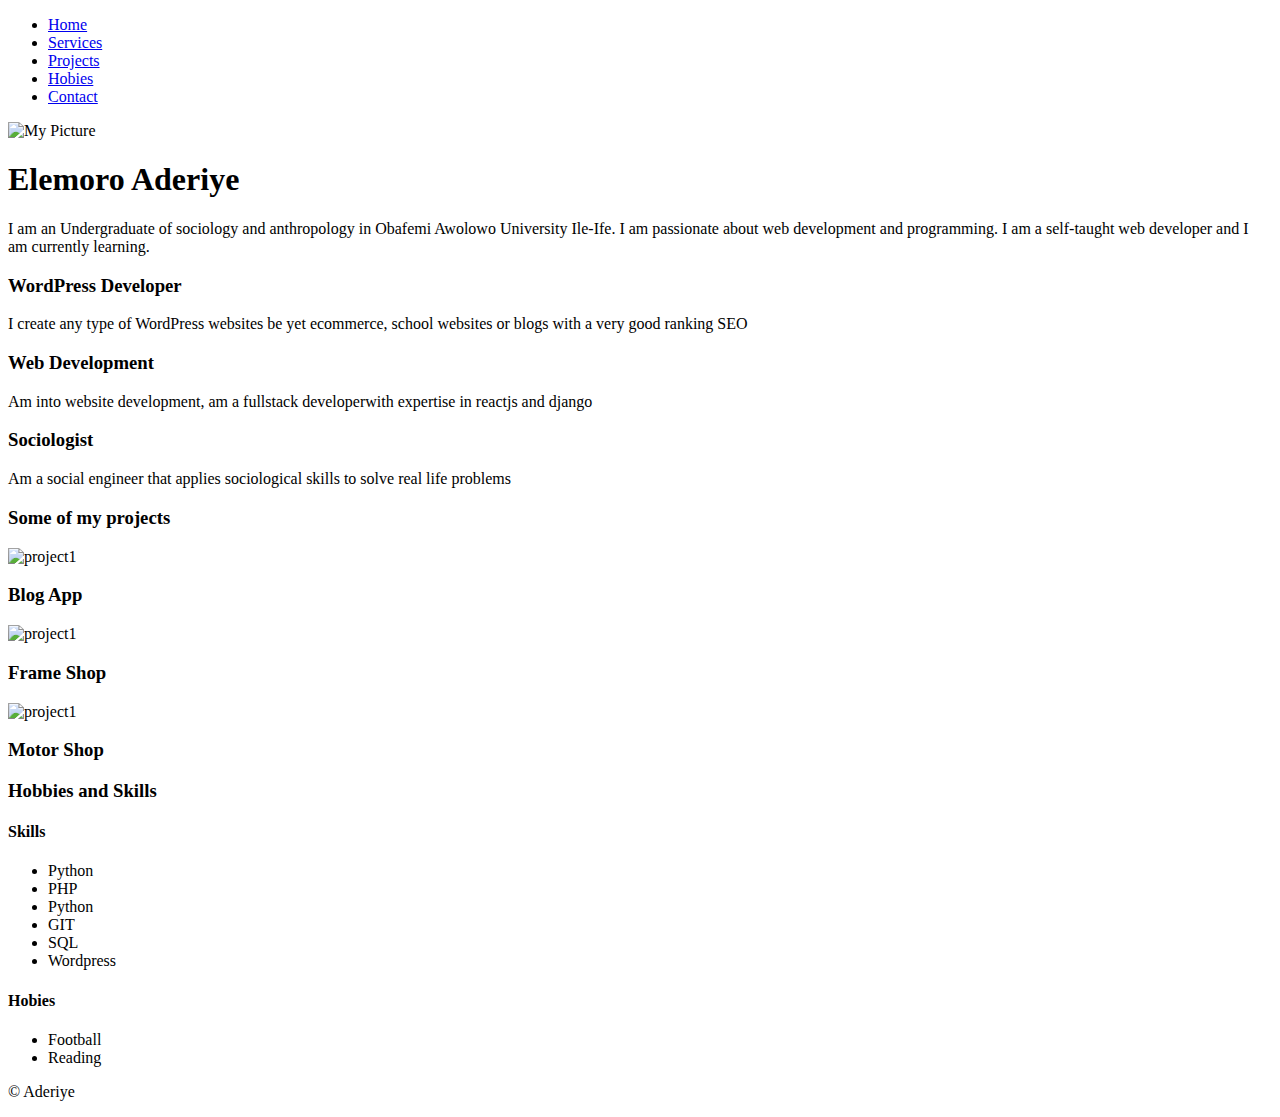
==== index.html @ fc311b65 "Create index.html" ====
<!DOCTYPE html>
<html lang="en">

<head>
    <meta charset="UTF-8">
    <meta http-equiv="X-UA-Compatible" content="IE=edge">
    <meta name="viewport" content="width=device-width, initial-scale=1.0">
    <link rel="stylesheet" href="styles.css">
    <title>Portfolio Project</title>
</head>

<body>

    <!-- Header -->
    <header>
        <div class="container">
            <nav class="nav">
                <ul>
                    <li class="current"><a href="/index.html">Home</a></li>
                    <li class=><a href="#services">Services</a></li>
                    <li><a href="#projects">Projects</a></li>     
                    <li><a href="#hobies">Hobies</a></li>                                     

                    <li><a href="contact.html" target="_blank">Contact</a></li>
                </ul>
            </nav>
        </div>
    </header>

    <!-- Body-->
    <main>
        <div class="container">
            <section class="about-me" id="home">
                <div class="profile-img">
                    <img src="images/mypic.jpg" alt="My Picture">
                </div>
                <div class="profile-text">
                    <h1>Elemoro Aderiye</h1>
                    <p>I am an Undergraduate of sociology and anthropology in Obafemi Awolowo University Ile-Ife. I am passionate 
                        about web development and programming. I am a self-taught web developer and I am currently learning.
                    </p>
            </section>

            <!-- services section-->
            <section class="container" id="services">
                <div class="services">
                    <div class="item">
                        
                        <h3>WordPress Developer</h3>
                        <p> I create any type of WordPress websites be yet ecommerce, school websites or blogs with a very good ranking SEO  </p>
                    </div>
                    <div class="item">
                        
                        <h3>Web Development</h3>
                        <p> Am into website development, am a fullstack developerwith expertise in reactjs and django</p>
                    </div>
                    <div class="item">
                        
                        <h3>Sociologist</h3>
                        <p>Am a social engineer that applies sociological skills to solve real life problems</p>
                    </div>
                </div>
            </section>

            <!-- Projects sections -->
            <section class="projects" id="projects">
                <h3 class="project-header">Some of my projects</h3>

                <div class="project-flex">

                    <div class="project-item">
                        <img src="images/blog.png" alt="project1">
                        <h3>Blog App</h3>
                    </div>

                    <div class="project-item">
                        <img src="images/blog2.png" alt="project1">
                        <h3>Frame Shop</h3>
                    </div>

                    <div class="project-item">
                        <img src="images/motors.png" alt="project1">
                        <h3>Motor Shop</h3>
                    </div>
                </div>
            </section>

            <!--Hobies and Skills-->
            <section class="hobies" id="hobies">
                <h3 class="hs-header">Hobbies and Skills </h3>

                <div class="box">


                    <div class="skills box-item">
                        <h4>Skills</h4>
                        <ul>
                            <li>Python</li>
                            <li>PHP</li>
                            <li>Python</li>
                            <li>GIT</li>
                            <li>SQL</li>
                            <li>Wordpress</li>
                        </ul>
                    </div>


                    <div class="hobies box-item">
                        <h4>Hobies</h4>
                        <ul>
                            <li>Football</li>
                            <li>Reading</li>
                        </ul>
                    </div>




                </div>



            </section>


        </div>
        </div>
    </main>

    <!-- Footer -->
    <footer>
        <!-- <div>Icons made by <a href="https://www.flaticon.com/authors/flatart-icons"
                title="flatart_icons">flatart_icons</a> from <a href="https://www.flaticon.com/"
                title="Flaticon">www.flaticon.com</a></div>
        <div>Icons made by <a href="https://www.freepik.com" title="Freepik">Freepik</a> from <a
                href="https://www.flaticon.com/" title="Flaticon">www.flaticon.com</a></div>
        <div>Icons made by <a href="https://www.flaticon.com/authors/surang" title="surang">surang</a> from <a
                href="https://www.flaticon.com/" title="Flaticon">www.flaticon.com</a></div> -->
                <p>&copy; Aderiye</p>
    </footer>

</body>

</html>
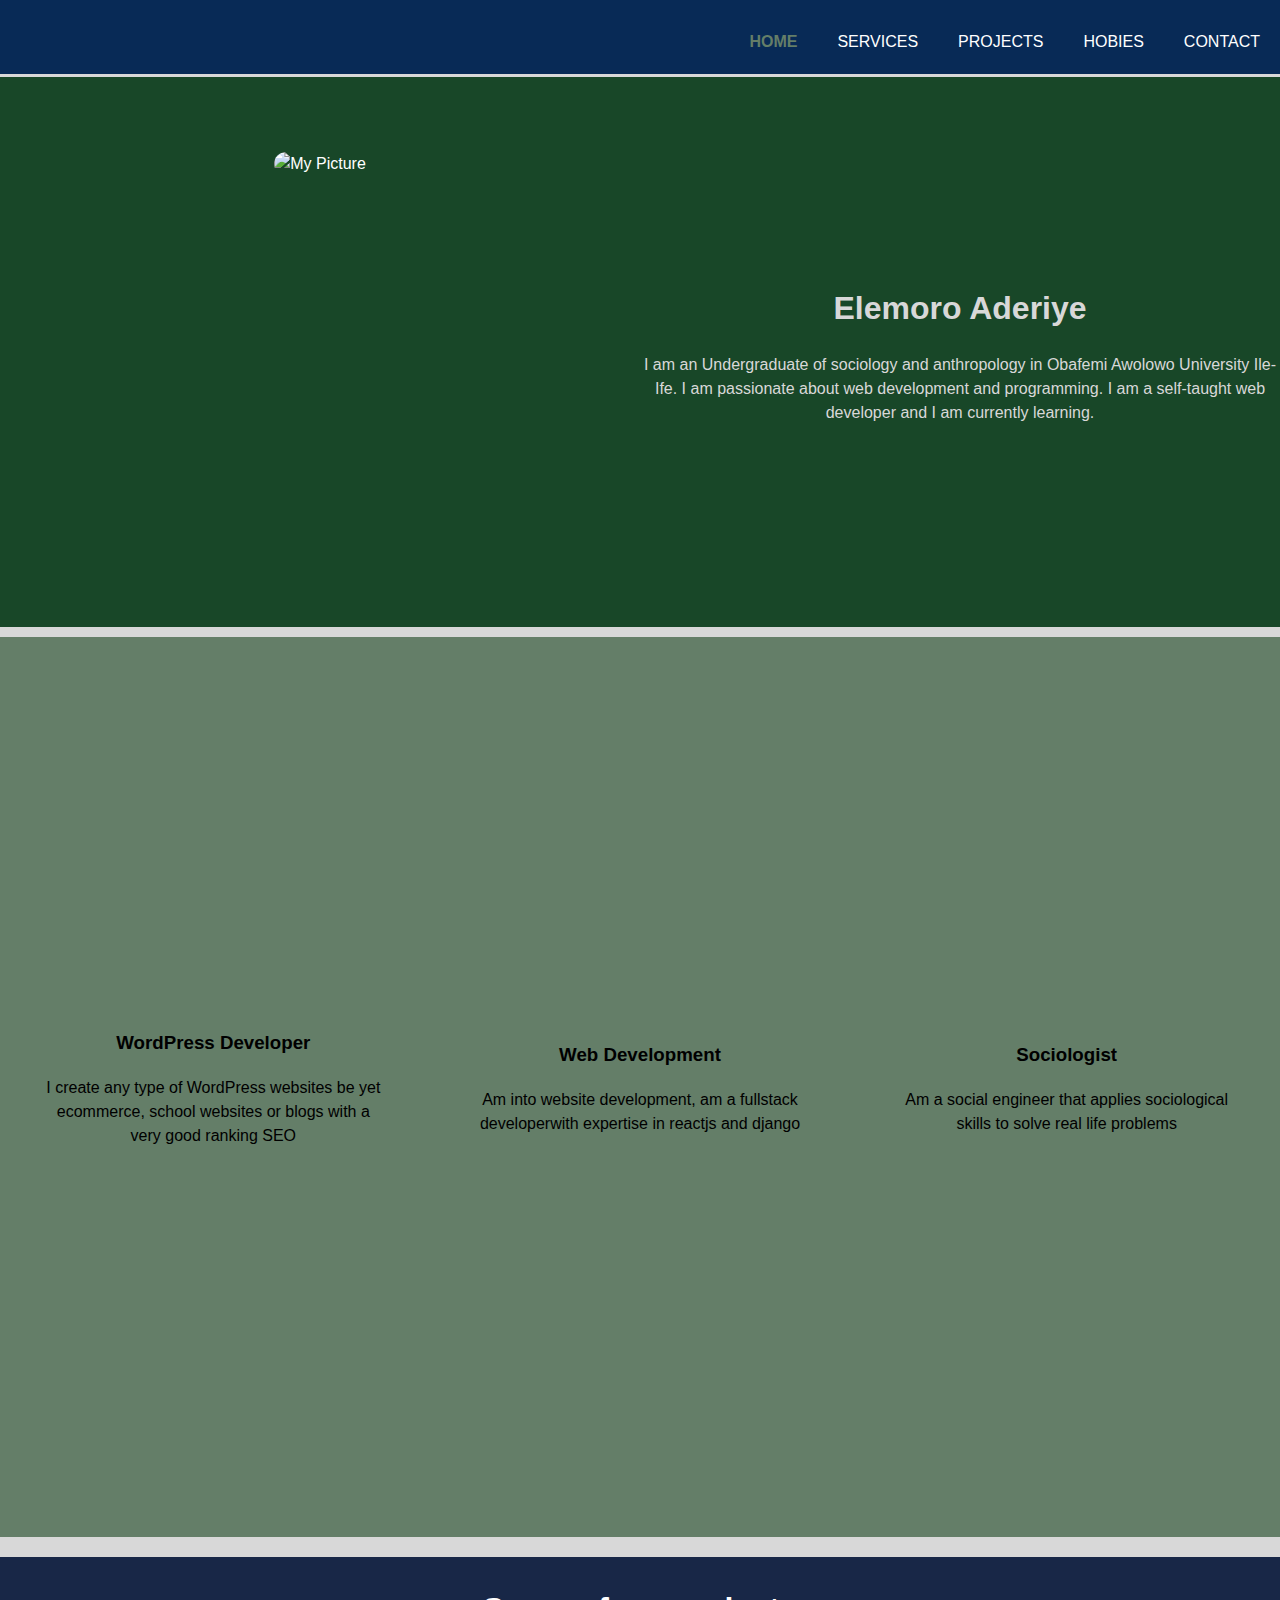
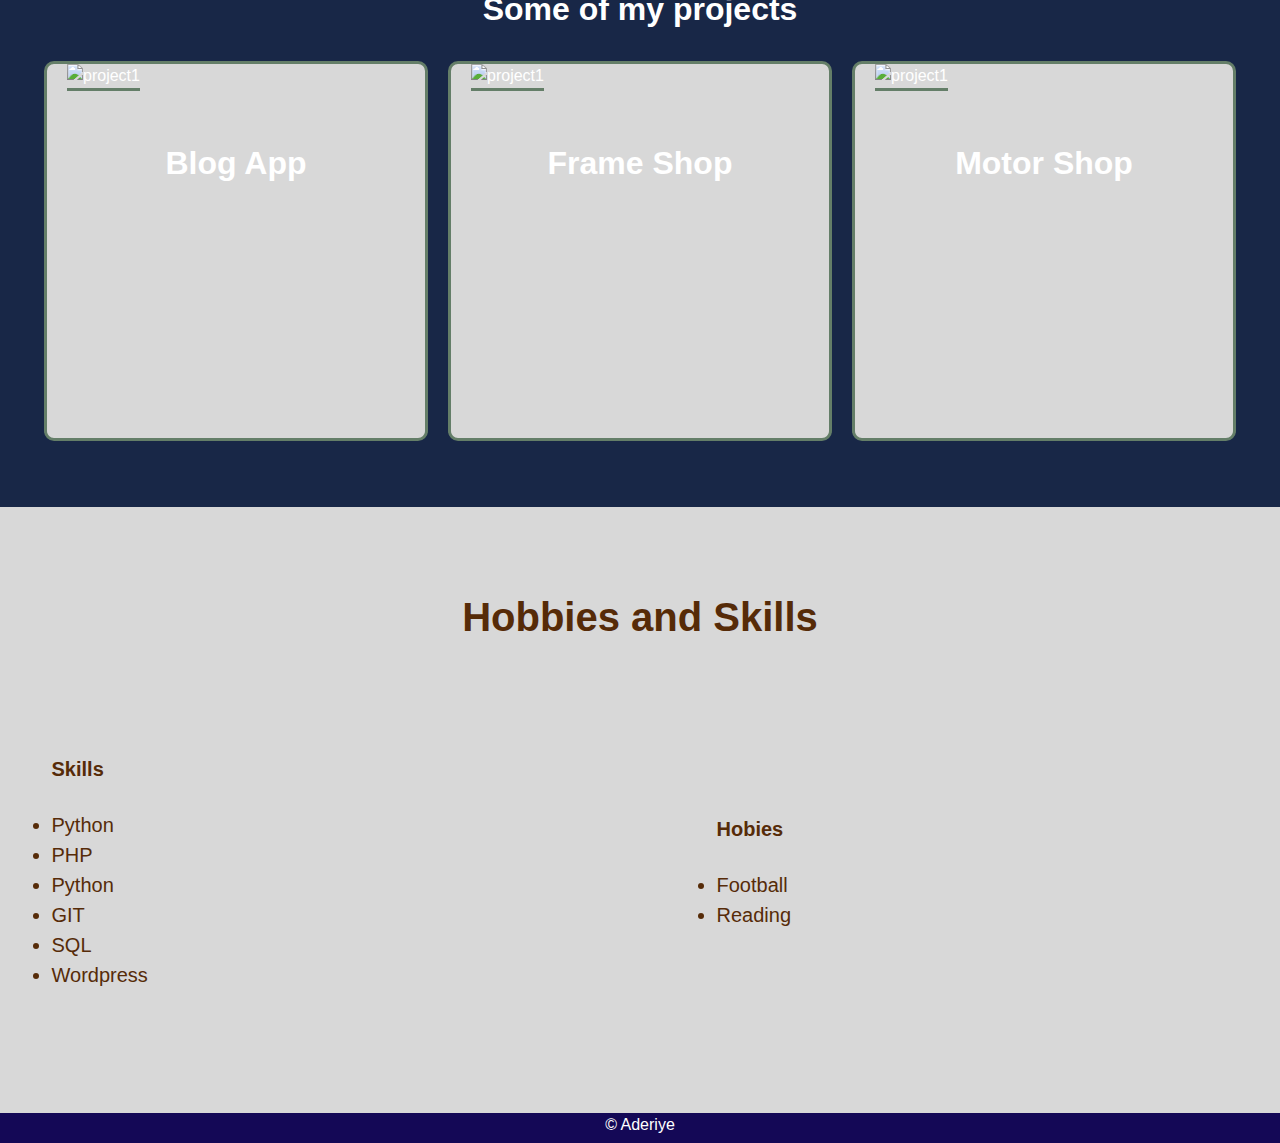
==== commit a79171fb: "Add files via upload" ====
--- a/index.html
+++ b/index.html
@@ -1,144 +1,144 @@
-<!DOCTYPE html>
-<html lang="en">
-
-<head>
-    <meta charset="UTF-8">
-    <meta http-equiv="X-UA-Compatible" content="IE=edge">
-    <meta name="viewport" content="width=device-width, initial-scale=1.0">
-    <link rel="stylesheet" href="styles.css">
-    <title>Portfolio Project</title>
-</head>
-
-<body>
-
-    <!-- Header -->
-    <header>
-        <div class="container">
-            <nav class="nav">
-                <ul>
-                    <li class="current"><a href="/index.html">Home</a></li>
-                    <li class=><a href="#services">Services</a></li>
-                    <li><a href="#projects">Projects</a></li>     
-                    <li><a href="#hobies">Hobies</a></li>                                     
-
-                    <li><a href="contact.html" target="_blank">Contact</a></li>
-                </ul>
-            </nav>
-        </div>
-    </header>
-
-    <!-- Body-->
-    <main>
-        <div class="container">
-            <section class="about-me" id="home">
-                <div class="profile-img">
-                    <img src="images/mypic.jpg" alt="My Picture">
-                </div>
-                <div class="profile-text">
-                    <h1>Elemoro Aderiye</h1>
-                    <p>I am an Undergraduate of sociology and anthropology in Obafemi Awolowo University Ile-Ife. I am passionate 
-                        about web development and programming. I am a self-taught web developer and I am currently learning.
-                    </p>
-            </section>
-
-            <!-- services section-->
-            <section class="container" id="services">
-                <div class="services">
-                    <div class="item">
-                        
-                        <h3>WordPress Developer</h3>
-                        <p> I create any type of WordPress websites be yet ecommerce, school websites or blogs with a very good ranking SEO  </p>
-                    </div>
-                    <div class="item">
-                        
-                        <h3>Web Development</h3>
-                        <p> Am into website development, am a fullstack developerwith expertise in reactjs and django</p>
-                    </div>
-                    <div class="item">
-                        
-                        <h3>Sociologist</h3>
-                        <p>Am a social engineer that applies sociological skills to solve real life problems</p>
-                    </div>
-                </div>
-            </section>
-
-            <!-- Projects sections -->
-            <section class="projects" id="projects">
-                <h3 class="project-header">Some of my projects</h3>
-
-                <div class="project-flex">
-
-                    <div class="project-item">
-                        <img src="images/blog.png" alt="project1">
-                        <h3>Blog App</h3>
-                    </div>
-
-                    <div class="project-item">
-                        <img src="images/blog2.png" alt="project1">
-                        <h3>Frame Shop</h3>
-                    </div>
-
-                    <div class="project-item">
-                        <img src="images/motors.png" alt="project1">
-                        <h3>Motor Shop</h3>
-                    </div>
-                </div>
-            </section>
-
-            <!--Hobies and Skills-->
-            <section class="hobies" id="hobies">
-                <h3 class="hs-header">Hobbies and Skills </h3>
-
-                <div class="box">
-
-
-                    <div class="skills box-item">
-                        <h4>Skills</h4>
-                        <ul>
-                            <li>Python</li>
-                            <li>PHP</li>
-                            <li>Python</li>
-                            <li>GIT</li>
-                            <li>SQL</li>
-                            <li>Wordpress</li>
-                        </ul>
-                    </div>
-
-
-                    <div class="hobies box-item">
-                        <h4>Hobies</h4>
-                        <ul>
-                            <li>Football</li>
-                            <li>Reading</li>
-                        </ul>
-                    </div>
-
-
-
-
-                </div>
-
-
-
-            </section>
-
-
-        </div>
-        </div>
-    </main>
-
-    <!-- Footer -->
-    <footer>
-        <!-- <div>Icons made by <a href="https://www.flaticon.com/authors/flatart-icons"
-                title="flatart_icons">flatart_icons</a> from <a href="https://www.flaticon.com/"
-                title="Flaticon">www.flaticon.com</a></div>
-        <div>Icons made by <a href="https://www.freepik.com" title="Freepik">Freepik</a> from <a
-                href="https://www.flaticon.com/" title="Flaticon">www.flaticon.com</a></div>
-        <div>Icons made by <a href="https://www.flaticon.com/authors/surang" title="surang">surang</a> from <a
-                href="https://www.flaticon.com/" title="Flaticon">www.flaticon.com</a></div> -->
-                <p>&copy; Aderiye</p>
-    </footer>
-
-</body>
-
-</html>
+<!DOCTYPE html>
+<html lang="en">
+
+<head>
+    <meta charset="UTF-8">
+    <meta http-equiv="X-UA-Compatible" content="IE=edge">
+    <meta name="viewport" content="width=device-width, initial-scale=1.0">
+    <link rel="stylesheet" href="styles.css">
+    <title>Portfolio Project</title>
+</head>
+
+<body>
+
+    <!-- Header -->
+    <header>
+        <div class="container">
+            <nav class="nav">
+                <ul>
+                    <li class="current"><a href="/index.html">Home</a></li>
+                    <li class=><a href="#services">Services</a></li>
+                    <li><a href="#projects">Projects</a></li>     
+                    <li><a href="#hobies">Hobies</a></li>                                     
+
+                    <li><a href="contact.html" target="_blank">Contact</a></li>
+                </ul>
+            </nav>
+        </div>
+    </header>
+
+    <!-- Body-->
+    <main>
+        <div class="container">
+            <section class="about-me" id="home">
+                <div class="profile-img">
+                    <img src="images/mypic.jpg" alt="My Picture">
+                </div>
+                <div class="profile-text">
+                    <h1>Elemoro Aderiye</h1>
+                    <p>I am an Undergraduate of sociology and anthropology in Obafemi Awolowo University Ile-Ife. I am passionate 
+                        about web development and programming. I am a self-taught web developer and I am currently learning.
+                    </p>
+            </section>
+
+            <!-- services section-->
+            <section class="container" id="services">
+                <div class="services">
+                    <div class="item">
+                        
+                        <h3>WordPress Developer</h3>
+                        <p> I create any type of WordPress websites be yet ecommerce, school websites or blogs with a very good ranking SEO  </p>
+                    </div>
+                    <div class="item">
+                        
+                        <h3>Web Development</h3>
+                        <p> Am into website development, am a fullstack developerwith expertise in reactjs and django</p>
+                    </div>
+                    <div class="item">
+                        
+                        <h3>Sociologist</h3>
+                        <p>Am a social engineer that applies sociological skills to solve real life problems</p>
+                    </div>
+                </div>
+            </section>
+
+            <!-- Projects sections -->
+            <section class="projects" id="projects">
+                <h3 class="project-header">Some of my projects</h3>
+
+                <div class="project-flex">
+
+                    <div class="project-item">
+                        <img src="images/blog.png" alt="project1">
+                        <h3>Blog App</h3>
+                    </div>
+
+                    <div class="project-item">
+                        <img src="images/blog2.png" alt="project1">
+                        <h3>Frame Shop</h3>
+                    </div>
+
+                    <div class="project-item">
+                        <img src="images/motors.png" alt="project1">
+                        <h3>Motor Shop</h3>
+                    </div>
+                </div>
+            </section>
+
+            <!--Hobies and Skills-->
+            <section class="hobies" id="hobies">
+                <h3 class="hs-header">Hobbies and Skills </h3>
+
+                <div class="box">
+
+
+                    <div class="skills box-item">
+                        <h4>Skills</h4>
+                        <ul>
+                            <li>Python</li>
+                            <li>PHP</li>
+                            <li>Python</li>
+                            <li>GIT</li>
+                            <li>SQL</li>
+                            <li>Wordpress</li>
+                        </ul>
+                    </div>
+
+
+                    <div class="hobies box-item">
+                        <h4>Hobies</h4>
+                        <ul>
+                            <li>Football</li>
+                            <li>Reading</li>
+                        </ul>
+                    </div>
+
+
+
+
+                </div>
+
+
+
+            </section>
+
+
+        </div>
+        </div>
+    </main>
+
+    <!-- Footer -->
+    <footer>
+        <!-- <div>Icons made by <a href="https://www.flaticon.com/authors/flatart-icons"
+                title="flatart_icons">flatart_icons</a> from <a href="https://www.flaticon.com/"
+                title="Flaticon">www.flaticon.com</a></div>
+        <div>Icons made by <a href="https://www.freepik.com" title="Freepik">Freepik</a> from <a
+                href="https://www.flaticon.com/" title="Flaticon">www.flaticon.com</a></div>
+        <div>Icons made by <a href="https://www.flaticon.com/authors/surang" title="surang">surang</a> from <a
+                href="https://www.flaticon.com/" title="Flaticon">www.flaticon.com</a></div> -->
+                <p>&copy; Aderiye</p>
+    </footer>
+
+</body>
+
+</html>--- a/styles.css
+++ b/styles.css
@@ -0,0 +1,235 @@
+/* Set box sizing to border box*/
+* {
+    box-sizing: border-box;
+}
+
+/* Reset body margin, padding and set font*/
+body {
+    margin: 0;
+    padding: 0;
+    font: 16px/1.5 Arial, Helvetica, sans-serif;
+    background-color: #D8D8D8;
+}
+
+
+.container {
+ width: 100%;
+ margin: auto;
+ overflow: hidden;
+}
+
+ul{
+    margin: 0;
+    padding: 0;   
+}
+
+/* Header */
+header {
+    background: #082a56;
+    color: #fff;
+    padding-top:30px;
+    border-bottom: #D8D8D8 solid 3px;
+
+}
+
+nav a {
+    color: rgb(255, 255, 255);
+    text-decoration: none;
+    text-transform: uppercase;
+}
+
+.nav li {
+    float: left;
+    display: inline;
+    padding: 0 20px;
+}
+.nav {
+    float: right;
+    margin-bottom: 20px;
+}
+
+nav .current a{
+    font-weight: bold;
+    color: #647E68;
+}
+
+nav a:hover{
+    color: #D8D8D8;
+    font-weight: bold;
+}
+
+section{
+     min-height: 550px;
+}
+
+.about-me{
+    background-color: #184728;
+    text-align: center;
+    color: #fff;
+}   
+
+.services {
+    background-color: #647E68;
+    margin-top: 10px;
+    align-items: center;
+    align-content: center;
+}
+
+.projects{
+    background-color: #182747;
+    color: #fff;
+}
+.project-flex {
+    display: flex;
+    flex-direction: row;
+    align-items: center;
+    justify-content: center;
+    margin: auto;
+    gap: 20px;
+}
+
+.project-item{
+    width: 30%;
+    border: 3px solid #647E68;
+    border-radius: 10px;
+    height: 380px;
+    background-color: #D8D8D8;
+}
+
+.project-item img{
+    width: 90%;
+    height: 90%;
+    margin: 0 20px;
+    padding: 0;
+    border-bottom: solid 3px #647E68;
+    align-items: center;
+    align-self: center;
+    object-fit: scale-down;
+    
+}
+
+.projects h3{
+    line-height: 2;
+    margin: 20px auto;
+    text-align: center;
+    font-size: 2em;
+    padding-top: 20px;
+    
+}
+.services {
+  width: 100%;
+  height: 100vh;
+  display: flex;
+  justify-content: space-around;
+}
+
+.services .item{
+    width: 30%;
+    text-align: center;
+  padding: 20px;
+}
+.services .item img{
+    width: 80px;
+    height: 110px;
+}
+.about-me {
+  display: flex;
+  justify-content: space-between;
+  align-items: center;
+}
+.about-me .profile-img img{
+    height: 300px;
+    width: 300px;
+    border-radius: 200px;
+}   
+
+.about-me .profile-img {
+    width: 50%;
+    height: 400px;
+}
+
+.about-me .profile-text{
+    width: 50%;
+    color: #D8D8D8;
+}
+
+.box-item{
+    width: 40%;
+    display: inline-block;
+    margin: auto;
+}
+
+
+.box {
+    display: flex;
+    gap: 50px;
+    align-content: center;
+    align-items: center;
+}
+
+.hobies h3 {
+    padding: 40px;
+    text-align: center;
+    font-weight: bolder;
+    font-size: 2em;
+}
+ 
+.hobies {
+    color: #562B08;
+    font-size: 20px;
+}
+
+footer {
+    background-color: #140856;
+    color: #fff;
+    text-align: center;
+    height: 30px;
+}
+
+form{
+    width: 30vw;
+    max-width: 300x;
+    min-width: 200px;
+    margin: 0 auto;
+}
+
+form h1, p {
+  margin: 1em auto;
+  text-align: center;
+}
+
+label{
+    display: block;
+    padding-top: 10px;
+}
+
+input,
+textarea {
+  margin: 10px 0 0 0;
+  width: 100%;
+  min-height: 2em;
+  background-color: #182747;
+  border: 1px solid #0a0a23;
+  color: #ffffff;
+}
+
+ .submit{
+  display: block;
+  width: 20%;
+  margin: 1em auto;
+  height: 2em;
+  font-size: 1.1rem;
+  background-color: #0a0a23;
+  border-color: white;
+  min-width: 50px;
+  border-radius: 9px;
+}
+
+
+fieldset{
+    border-radius: 5px;
+}
+
+.contact h3{
+    text-align: center;
+}
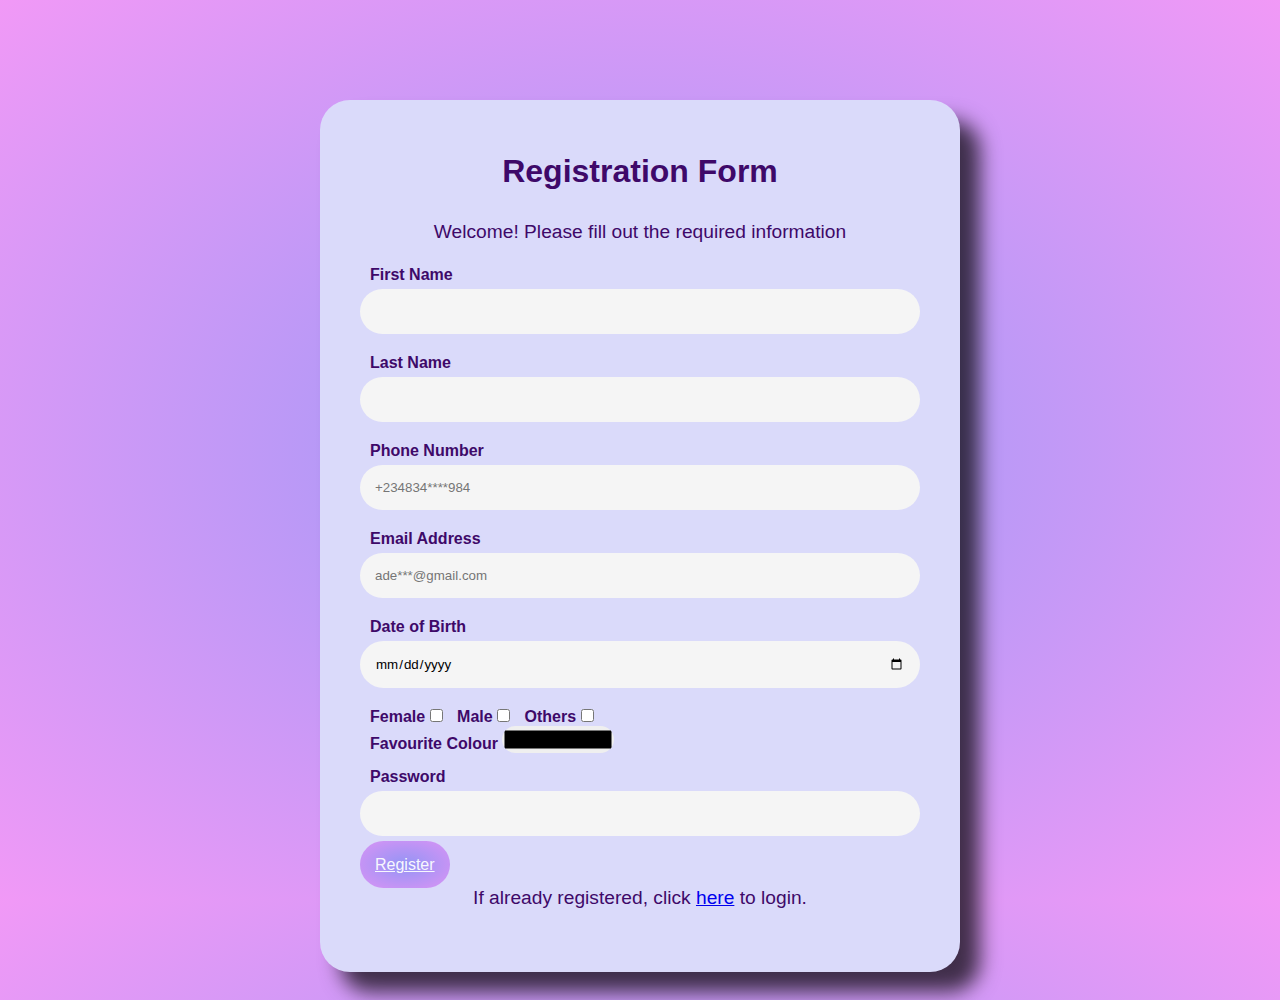
==== commit 7ce7b69d: "Add files via upload" ====
--- a/index.html
+++ b/index.html
@@ -1,144 +1,49 @@
-<!DOCTYPE html>
-<html lang="en">
-
-<head>
-    <meta charset="UTF-8">
-    <meta http-equiv="X-UA-Compatible" content="IE=edge">
-    <meta name="viewport" content="width=device-width, initial-scale=1.0">
-    <link rel="stylesheet" href="styles.css">
-    <title>Portfolio Project</title>
-</head>
-
-<body>
-
-    <!-- Header -->
-    <header>
-        <div class="container">
-            <nav class="nav">
-                <ul>
-                    <li class="current"><a href="/index.html">Home</a></li>
-                    <li class=><a href="#services">Services</a></li>
-                    <li><a href="#projects">Projects</a></li>     
-                    <li><a href="#hobies">Hobies</a></li>                                     
-
-                    <li><a href="contact.html" target="_blank">Contact</a></li>
-                </ul>
-            </nav>
-        </div>
-    </header>
-
-    <!-- Body-->
-    <main>
-        <div class="container">
-            <section class="about-me" id="home">
-                <div class="profile-img">
-                    <img src="images/mypic.jpg" alt="My Picture">
-                </div>
-                <div class="profile-text">
-                    <h1>Elemoro Aderiye</h1>
-                    <p>I am an Undergraduate of sociology and anthropology in Obafemi Awolowo University Ile-Ife. I am passionate 
-                        about web development and programming. I am a self-taught web developer and I am currently learning.
-                    </p>
-            </section>
-
-            <!-- services section-->
-            <section class="container" id="services">
-                <div class="services">
-                    <div class="item">
-                        
-                        <h3>WordPress Developer</h3>
-                        <p> I create any type of WordPress websites be yet ecommerce, school websites or blogs with a very good ranking SEO  </p>
-                    </div>
-                    <div class="item">
-                        
-                        <h3>Web Development</h3>
-                        <p> Am into website development, am a fullstack developerwith expertise in reactjs and django</p>
-                    </div>
-                    <div class="item">
-                        
-                        <h3>Sociologist</h3>
-                        <p>Am a social engineer that applies sociological skills to solve real life problems</p>
-                    </div>
-                </div>
-            </section>
-
-            <!-- Projects sections -->
-            <section class="projects" id="projects">
-                <h3 class="project-header">Some of my projects</h3>
-
-                <div class="project-flex">
-
-                    <div class="project-item">
-                        <img src="images/blog.png" alt="project1">
-                        <h3>Blog App</h3>
-                    </div>
-
-                    <div class="project-item">
-                        <img src="images/blog2.png" alt="project1">
-                        <h3>Frame Shop</h3>
-                    </div>
-
-                    <div class="project-item">
-                        <img src="images/motors.png" alt="project1">
-                        <h3>Motor Shop</h3>
-                    </div>
-                </div>
-            </section>
-
-            <!--Hobies and Skills-->
-            <section class="hobies" id="hobies">
-                <h3 class="hs-header">Hobbies and Skills </h3>
-
-                <div class="box">
-
-
-                    <div class="skills box-item">
-                        <h4>Skills</h4>
-                        <ul>
-                            <li>Python</li>
-                            <li>PHP</li>
-                            <li>Python</li>
-                            <li>GIT</li>
-                            <li>SQL</li>
-                            <li>Wordpress</li>
-                        </ul>
-                    </div>
-
-
-                    <div class="hobies box-item">
-                        <h4>Hobies</h4>
-                        <ul>
-                            <li>Football</li>
-                            <li>Reading</li>
-                        </ul>
-                    </div>
-
-
-
-
-                </div>
-
-
-
-            </section>
-
-
-        </div>
-        </div>
-    </main>
-
-    <!-- Footer -->
-    <footer>
-        <!-- <div>Icons made by <a href="https://www.flaticon.com/authors/flatart-icons"
-                title="flatart_icons">flatart_icons</a> from <a href="https://www.flaticon.com/"
-                title="Flaticon">www.flaticon.com</a></div>
-        <div>Icons made by <a href="https://www.freepik.com" title="Freepik">Freepik</a> from <a
-                href="https://www.flaticon.com/" title="Flaticon">www.flaticon.com</a></div>
-        <div>Icons made by <a href="https://www.flaticon.com/authors/surang" title="surang">surang</a> from <a
-                href="https://www.flaticon.com/" title="Flaticon">www.flaticon.com</a></div> -->
-                <p>&copy; Aderiye</p>
-    </footer>
-
-</body>
-
+<!DOCTYPE html>
+<html lang="en">
+
+<head>
+  <meta charset="UTF-8">
+  <meta http-equiv="X-UA-Compatible" content="IE=edge">
+  <meta name="viewport" content="width=device-width, initial-scale=1.0">
+  <title>Document</title>
+  <link rel="stylesheet" href="style.css">
+</head>
+
+<body>
+  <div class="container">
+    <h1>Registration Form</h1>
+    <p>Welcome! Please fill out the required information</p>
+    <form action="" method="get" id="register">
+      <label for="fn">First Name</label>
+      <input type="text" placeholder="" name="fn" class="fName" required>
+      <label for="ln">Last Name</label>
+      <input type="text" placeholder="" name="ln" class="lName" required>
+      <label for="pn">Phone Number</label>
+      <input type="tel" placeholder="+234834****984" name="pn" class="pNumber" required>
+      <label for="ea">Email Address</label>
+      <input type="email" placeholder="ade***@gmail.com" name="ea" class="email" required>
+      <label for="dob">Date of Birth</label>
+      <input type="date" name="dob" class="Fname" required>
+
+       <label for="g">Female</label>
+            <input type="checkbox" name="fn" class="gname" required>
+            
+            <label for="g">Male</label>
+            <input type="checkbox" name="fn" class="gname" required>
+            
+            <label for="g">Others</label>
+            <input type="checkbox" name="fn" class="gname" required>
+      <br>
+      <label for="fc">Favourite Colour</label>
+      <input type="color" name="fc" class="fColor" required>
+      <br>
+      <label for="pw">Password</label>
+      <input type="password" name="pw" class="password " required>
+      <a href="success.html" class="reg">Register</a>
+      <p>If already registered, click <a href="login.html">here</a> to login.</p>
+
+    </form>
+  </div>
+</body>
+
 </html>--- a/style.css
+++ b/style.css
@@ -0,0 +1,93 @@
+html, body {
+  height: 100%;
+  width: 100%;
+}
+* {
+    margin: 0;
+    padding: 0;
+    box-sizing: border-box;
+    font-family:'Gill Sans', 'Gill Sans MT', Calibri, 'Trebuchet MS', sans-serif;
+}
+body {
+    background: radial-gradient( rgba(0,0,234,0.4), rgba(220,0,234,0.4));
+    color: rgb(62, 9, 105);
+}
+h1, p {
+    text-align: center;
+    font-size: 1.2rem;
+    padding: 8px;
+    margin:5px auto 15px;
+}
+h1 {
+    font-size: 2rem;
+}
+.container {
+    width: 50vw;
+    margin:100px auto;
+    padding: 40px;
+    background: #dadafa;
+    box-shadow: 20px 20px 20px 0 rgba(0, 0, 0, 0.7);
+    border-radius: 30px;
+}
+input[type='text'], 
+input[type='email'],
+input[type='password'],
+input[type='tel'],
+input[type='date'],
+form textarea {
+    width: 100%;
+    padding: 15px;
+    margin: 5px 0 20px;
+    display: block;
+    border: none;
+    border-radius: 30px;
+    background: #f5f5f5;
+}
+input[type='text']:focus , 
+input[type='email']:focus ,
+input[type='password']:focus ,
+input[type='tel']:focus ,
+input[type='date']:focus ,
+form textarea:focus  {
+    background: rgb(211, 156, 255);
+    outline: none;
+}
+input[type='color'] {
+    display: inline;
+    width: 20%;
+    margin: 0px auto 15px;
+    border: none;
+    border-radius: 30px;
+}
+/* input[type='checkbox'] {
+    display: inline-block;
+    
+} */
+.reg {
+    background:  radial-gradient( rgba(0,0,234,0.4), rgba(220,0,234,0.4));
+    color: #ffffff;
+    padding: 15px;
+    border: none;
+    border-radius: 30px;
+    width: 100%;
+    margin: auto;
+    opacity: 0.8;
+    cursor: pointer;
+}
+.reg:hover {
+    opacity: 1;
+}
+label {
+    padding-left: 10px;
+    font-weight: 600;
+}
+@media (max-width: 1100px) {
+    .container {
+        width: 85%;
+    }
+}
+@media (max-width: 768px) {
+    .container {
+        width: 85%;
+    }
+}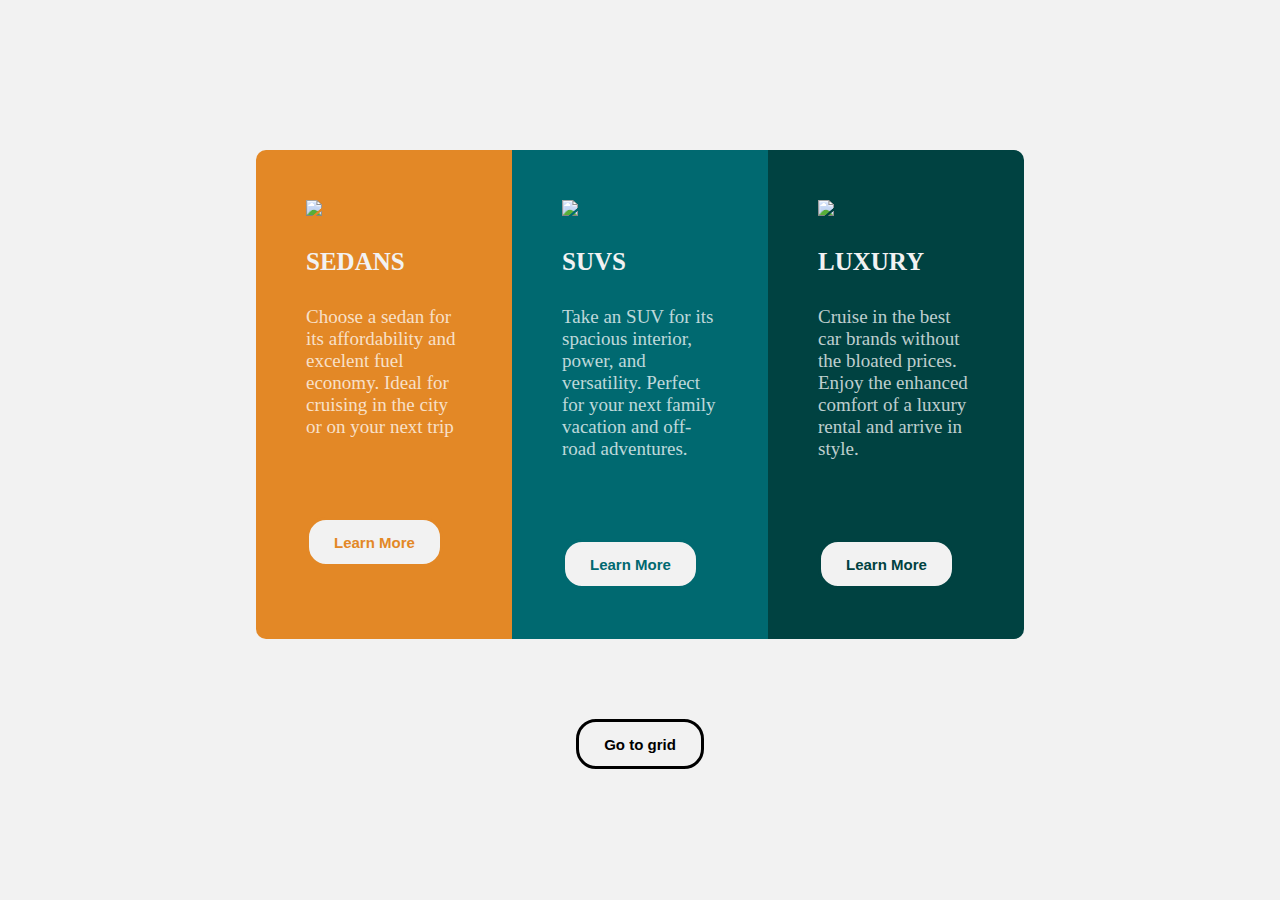
==== commit 07bf3126: "Add files via upload" ====
--- a/index.html
+++ b/index.html
@@ -1,49 +1,35 @@
 <!DOCTYPE html>
 <html lang="en">
+<head>
+    <meta charset="UTF-8">
+    <meta http-equiv="X-UA-Compatible" content="IE=edge">
+    <meta name="viewport" content="width=device-width, initial-scale=1.0">
+    <link rel="stylesheet" href="styles.css">
+    <title>3-column card</title>
+</head>
+<body>
+    <div class="container">
+        <div class="card sedans">
+            <img src="/images/icon-sedans.svg" alt="sedans image icon">
+            <h1>SEDANS</h1>
+            <p>Choose a sedan for its affordability and excelent fuel economy. Ideal for cruising in the city or on your next trip</p>
+            <button class="btn sedans btn-sedans">Learn More</button>
+        </div>
 
-<head>
-  <meta charset="UTF-8">
-  <meta http-equiv="X-UA-Compatible" content="IE=edge">
-  <meta name="viewport" content="width=device-width, initial-scale=1.0">
-  <title>Document</title>
-  <link rel="stylesheet" href="style.css">
-</head>
+        <div class="card suvs">
+            <img src="/images/icon-suvs.svg" alt="suvs image icon">
+            <h1>SUVS</h1>
+            <p>Take an SUV for its spacious interior, power, and versatility. Perfect for your next family vacation and off-road adventures.</p>
+            <button class="btn suvs btn-suvs">Learn More</button>
+        </div>
 
-<body>
-  <div class="container">
-    <h1>Registration Form</h1>
-    <p>Welcome! Please fill out the required information</p>
-    <form action="" method="get" id="register">
-      <label for="fn">First Name</label>
-      <input type="text" placeholder="" name="fn" class="fName" required>
-      <label for="ln">Last Name</label>
-      <input type="text" placeholder="" name="ln" class="lName" required>
-      <label for="pn">Phone Number</label>
-      <input type="tel" placeholder="+234834****984" name="pn" class="pNumber" required>
-      <label for="ea">Email Address</label>
-      <input type="email" placeholder="ade***@gmail.com" name="ea" class="email" required>
-      <label for="dob">Date of Birth</label>
-      <input type="date" name="dob" class="Fname" required>
-
-       <label for="g">Female</label>
-            <input type="checkbox" name="fn" class="gname" required>
-            
-            <label for="g">Male</label>
-            <input type="checkbox" name="fn" class="gname" required>
-            
-            <label for="g">Others</label>
-            <input type="checkbox" name="fn" class="gname" required>
-      <br>
-      <label for="fc">Favourite Colour</label>
-      <input type="color" name="fc" class="fColor" required>
-      <br>
-      <label for="pw">Password</label>
-      <input type="password" name="pw" class="password " required>
-      <a href="success.html" class="reg">Register</a>
-      <p>If already registered, click <a href="login.html">here</a> to login.</p>
-
-    </form>
-  </div>
+        <div class="card luxury">
+            <img src="/images/icon-luxury.svg" alt="luxury image icon">
+            <h1>LUXURY</h1>
+            <p>Cruise in the best car brands without the bloated prices. Enjoy the enhanced comfort of a luxury rental and arrive in style.</p>
+            <button class="btn luxury btn-luxury">Learn More</button>
+        </div>
+    </div>
+    <a href="grid.html" target="_blank"><button class="btn btn-grid">Go to grid</button></a>
 </body>
-
 </html>--- a/styles.css
+++ b/styles.css
@@ -0,0 +1,91 @@
+body{
+    background-color: hsl(0, 0%, 95%);
+    padding: 0;
+    margin: 0;
+    text-align: center;
+}
+
+.container{
+    width: 60%;
+    margin: 150px auto 0;
+    display: flex;
+    justify-content: center;
+}
+
+.card{
+    width: 180px;
+    padding: 50px;
+    text-align: left;
+}
+
+.suvs{
+    background-color:hsl(184, 100%, 22%);
+    color:hsl(184, 100%, 22%);
+}
+
+.sedans {
+    background-color: hsl(31, 77%, 52%);
+     color: hsl(31, 77%, 52%);
+    border-radius: 10px 0 0 10px;
+}
+
+.luxury{
+    background-color: hsl(179, 100%, 13%);
+    color: hsl(179, 100%, 13%);
+    border-radius: 0 10px 10px 0;
+}
+
+.btn{
+    padding: 10px 25px;
+    border-radius: 20px;
+    background-color: hsl(0, 0%, 95%);
+    font-size: 15px;
+    font-weight: bold;
+    margin-top: 60px;
+    height: 50px;
+    border: solid 3px ;
+}
+
+.btn:hover {
+    cursor: pointer;
+    border: solid 3px hsl(0, 0%, 95%);
+}
+
+.btn-luxury:hover {
+    background-color: hsl(179, 100%, 13%);
+    color: hsla(0, 0%, 100%, 0.75);
+}
+
+.btn-sedans:hover {
+    background-color: hsl(31, 77%, 52%);
+    color: hsla(0, 0%, 100%, 0.75);
+}
+
+.btn-suvs:hover {
+    background-color:hsl(184, 100%, 22%);
+    color: hsla(0, 0%, 100%, 0.75);
+}
+
+
+.card h1 {
+    font-family: "Big Shoulders Display";
+    color: hsl(0, 0%, 95%);
+    font-weight: 700px;
+    font-size: 25px;
+    margin: 30px 0;
+}
+
+
+.card p {
+    font-family: "Lexend Deca";
+    color:hsla(0, 0%, 100%, 0.75);
+    font-size: 19px;
+}
+
+.btn-grid {
+    margin: 5rem auto 5rem auto;
+}
+
+.btn-grid:hover{
+    background-color: hsl(31, 77%, 52%);
+}